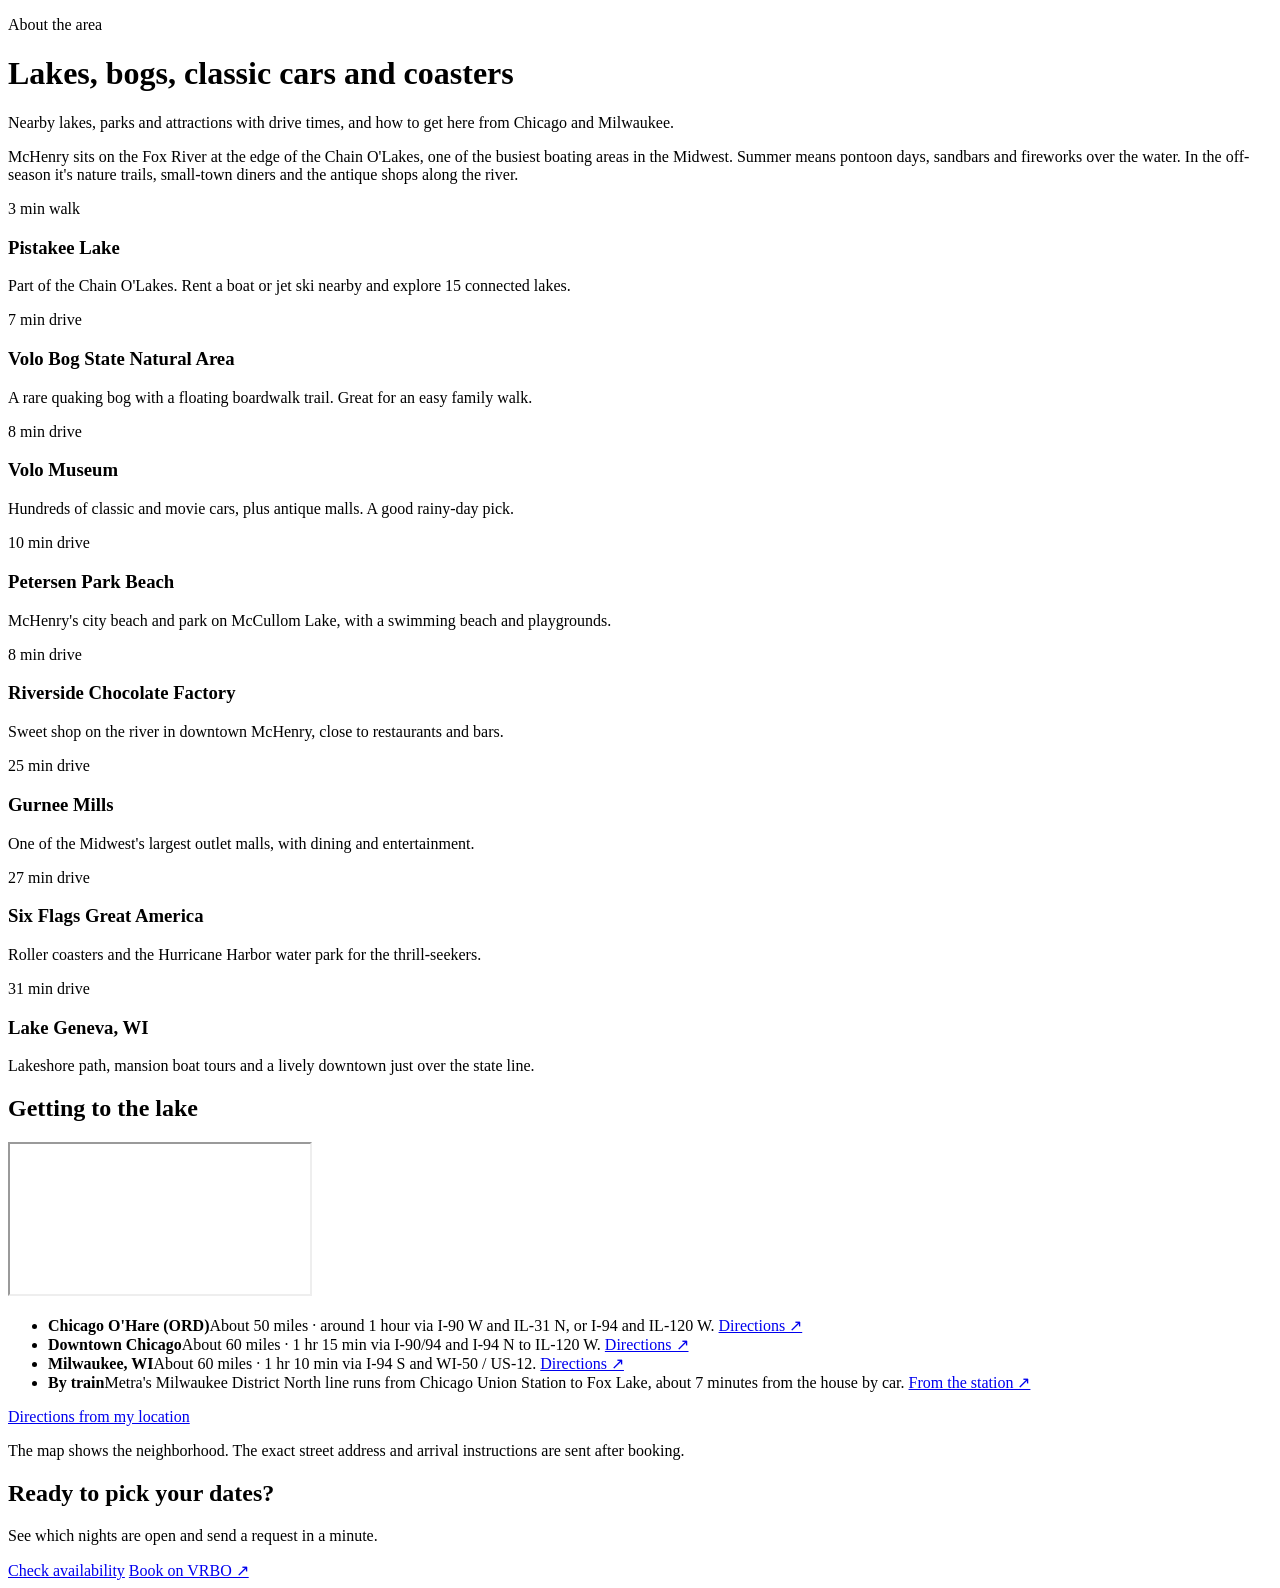
==== public/area.html @ 701bfa91 "Shorten home page, move details to their own pages, add phone hamburger menu Home now keeps the hero" ====
<!doctype html>
<html lang="en">
<head>
<meta charset="utf-8">
<meta name="viewport" content="width=device-width, initial-scale=1">
<title>Area & directions · McHenry Lakehouse</title>
<meta name="description" content="Things to do near the McHenry Lakehouse on the Chain O'Lakes, plus driving directions from O'Hare, Chicago, Milwaukee and the Fox Lake Metra station.">
<meta name="theme-color" content="#0f3b45">
<link rel="icon" href="/favicon.svg" type="image/svg+xml">
<link rel="preconnect" href="https://fonts.googleapis.com">
<link rel="preconnect" href="https://fonts.gstatic.com" crossorigin>
<link href="https://fonts.googleapis.com/css2?family=Fraunces:opsz,wght@9..144,400;9..144,600;9..144,700&family=Inter:wght@400;500;600&display=swap" rel="stylesheet">
<link rel="stylesheet" href="/styles.css?v=__V__">
</head>
<body class="subpage">
<!--#nav-->
<main id="main">
<header class="page-head">
  <div class="wrap">
    <p class="eyebrow dark">About the area</p>
    <h1>Lakes, bogs, classic cars and coasters</h1>
    <p class="lede-dark">Nearby lakes, parks and attractions with drive times, and how to get here from Chicago and Milwaukee.</p>
  </div>
</header>

<section id="area" class="section section-first">
  <div class="wrap">
        <p class="intro">McHenry sits on the Fox River at the edge of the Chain O'Lakes, one of the busiest boating areas in the Midwest. Summer means pontoon days, sandbars and fireworks over the water. In the off-season it's nature trails, small-town diners and the antique shops along the river.</p>
    <div class="area-grid">
      <article class="place"><span class="dist">3 min walk</span><h3>Pistakee Lake</h3><p>Part of the Chain O'Lakes. Rent a boat or jet ski nearby and explore 15 connected lakes.</p></article>
      <article class="place"><span class="dist">7 min drive</span><h3>Volo Bog State Natural Area</h3><p>A rare quaking bog with a floating boardwalk trail. Great for an easy family walk.</p></article>
      <article class="place"><span class="dist">8 min drive</span><h3>Volo Museum</h3><p>Hundreds of classic and movie cars, plus antique malls. A good rainy-day pick.</p></article>
      <article class="place"><span class="dist">10 min drive</span><h3>Petersen Park Beach</h3><p>McHenry's city beach and park on McCullom Lake, with a swimming beach and playgrounds.</p></article>
      <article class="place"><span class="dist">8 min drive</span><h3>Riverside Chocolate Factory</h3><p>Sweet shop on the river in downtown McHenry, close to restaurants and bars.</p></article>
      <article class="place"><span class="dist">25 min drive</span><h3>Gurnee Mills</h3><p>One of the Midwest's largest outlet malls, with dining and entertainment.</p></article>
      <article class="place"><span class="dist">27 min drive</span><h3>Six Flags Great America</h3><p>Roller coasters and the Hurricane Harbor water park for the thrill-seekers.</p></article>
      <article class="place"><span class="dist">31 min drive</span><h3>Lake Geneva, WI</h3><p>Lakeshore path, mansion boat tours and a lively downtown just over the state line.</p></article>
    </div>
  </div>
</section>

<section id="directions" class="section band">
  <div class="wrap">
  <h2>Getting to the lake</h2>
  <div class="split dir-split">
    <div class="map card">
      <iframe title="Map of the McHenry Lakehouse area" loading="lazy" referrerpolicy="no-referrer-when-downgrade"
        src="https://maps.google.com/maps?q=42.365395,-88.21609&z=13&output=embed"></iframe>
    </div>
    <div>
      <ul class="routes">
        <li><b>Chicago O'Hare (ORD)</b><span>About 50 miles · around 1 hour via I-90 W and IL-31 N, or I-94 and IL-120 W.</span>
          <a href="https://www.google.com/maps/dir/?api=1&origin=O%27Hare+International+Airport&destination=42.365395,-88.21609&travelmode=driving" target="_blank" rel="noopener">Directions ↗</a></li>
        <li><b>Downtown Chicago</b><span>About 60 miles · 1 hr 15 min via I-90/94 and I-94 N to IL-120 W.</span>
          <a href="https://www.google.com/maps/dir/?api=1&origin=Chicago,+IL&destination=42.365395,-88.21609&travelmode=driving" target="_blank" rel="noopener">Directions ↗</a></li>
        <li><b>Milwaukee, WI</b><span>About 60 miles · 1 hr 10 min via I-94 S and WI-50 / US-12.</span>
          <a href="https://www.google.com/maps/dir/?api=1&origin=Milwaukee,+WI&destination=42.365395,-88.21609&travelmode=driving" target="_blank" rel="noopener">Directions ↗</a></li>
        <li><b>By train</b><span>Metra's Milwaukee District North line runs from Chicago Union Station to Fox Lake, about 7 minutes from the house by car.</span>
          <a href="https://www.google.com/maps/dir/?api=1&origin=Fox+Lake+Metra+Station&destination=42.365395,-88.21609&travelmode=driving" target="_blank" rel="noopener">From the station ↗</a></li>
      </ul>
      <a class="btn" href="https://www.google.com/maps/dir/?api=1&destination=42.365395,-88.21609" target="_blank" rel="noopener">Directions from my location</a>
      <p class="tiny muted">The map shows the neighborhood. The exact street address and arrival instructions are sent after booking.</p>
    </div>
  </div>
</div>
</section>

<section class="cta-band">
  <div class="wrap cta-inner">
    <div><h2>Ready to pick your dates?</h2><p>See which nights are open and send a request in a minute.</p></div>
    <div class="cta-actions">
      <a class="btn btn-light" href="/#availability">Check availability</a>
      <a class="btn btn-ghost" href="https://www.vrbo.com/2934337" target="_blank" rel="noopener">Book on VRBO ↗</a>
    </div>
  </div>
</section>
</main>
<!--#footer-->
<script src="/app.js?v=__V__" defer></script>
</body>
</html>
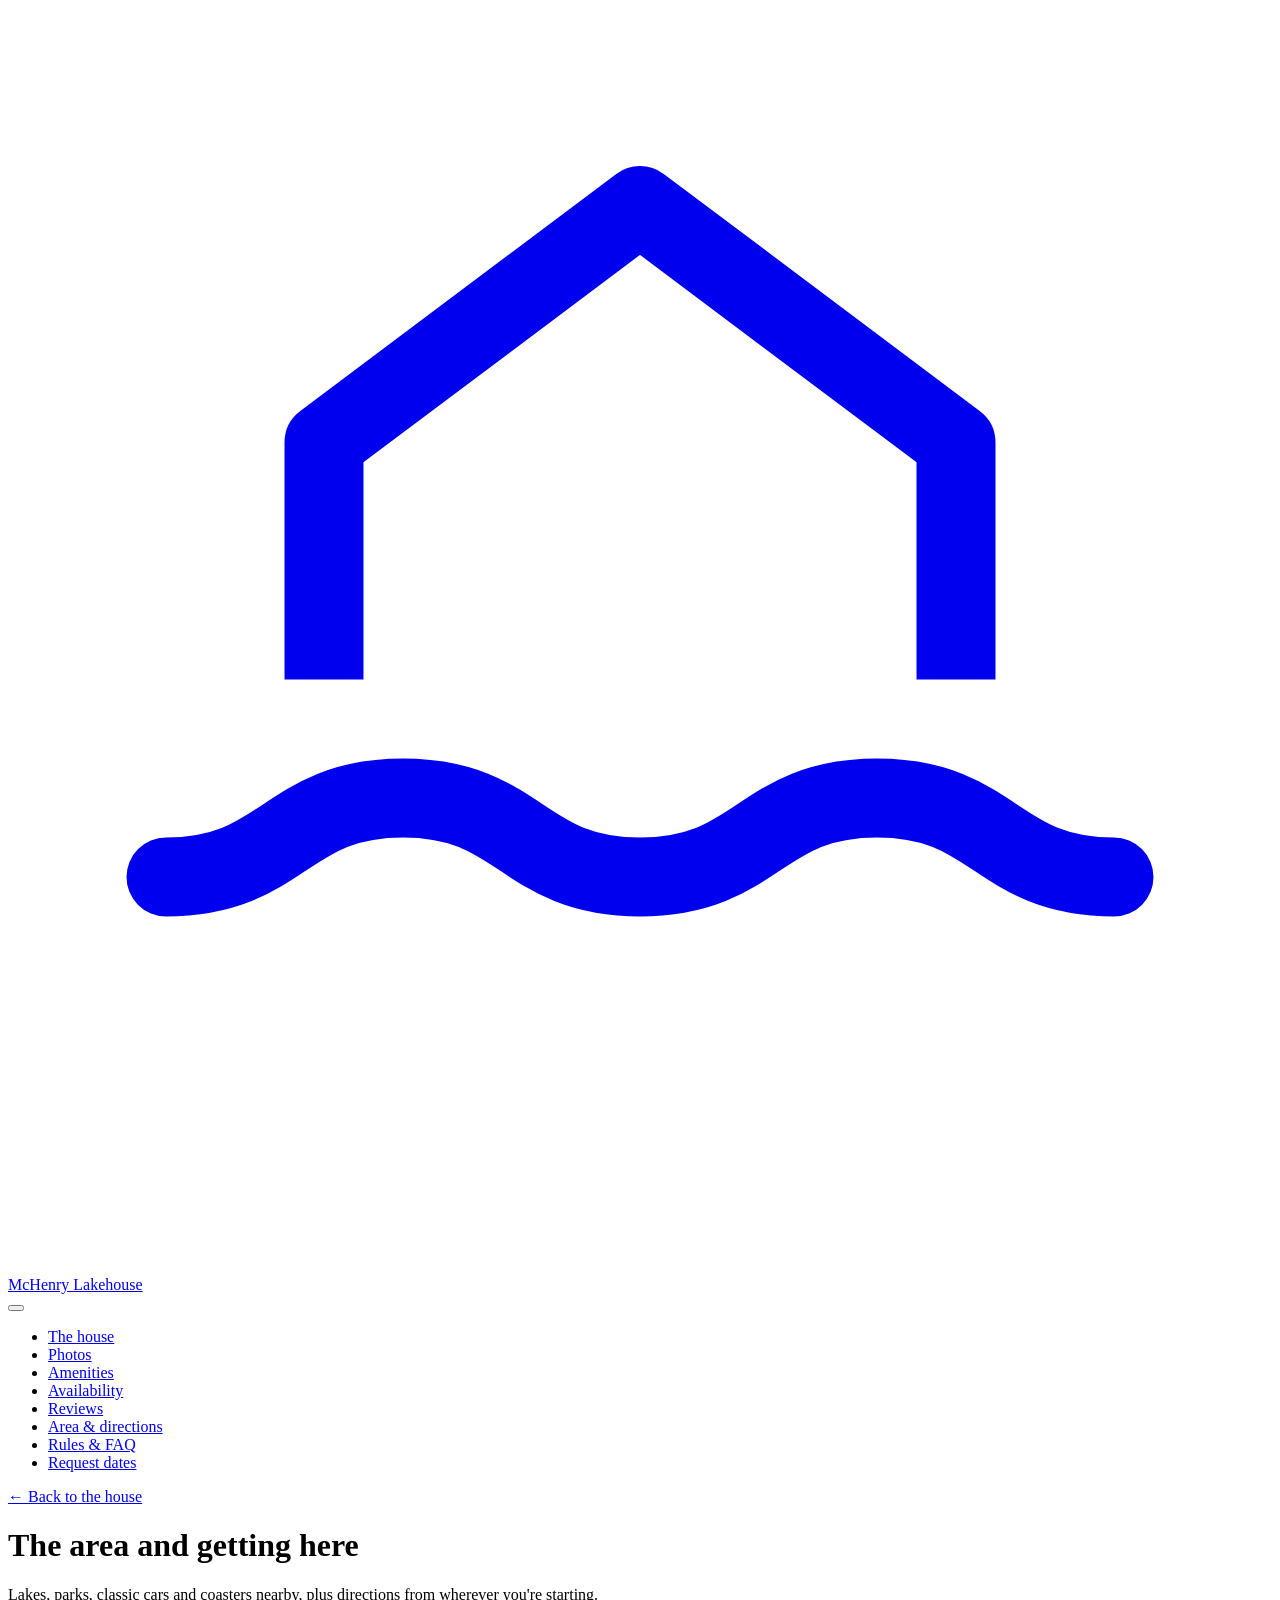
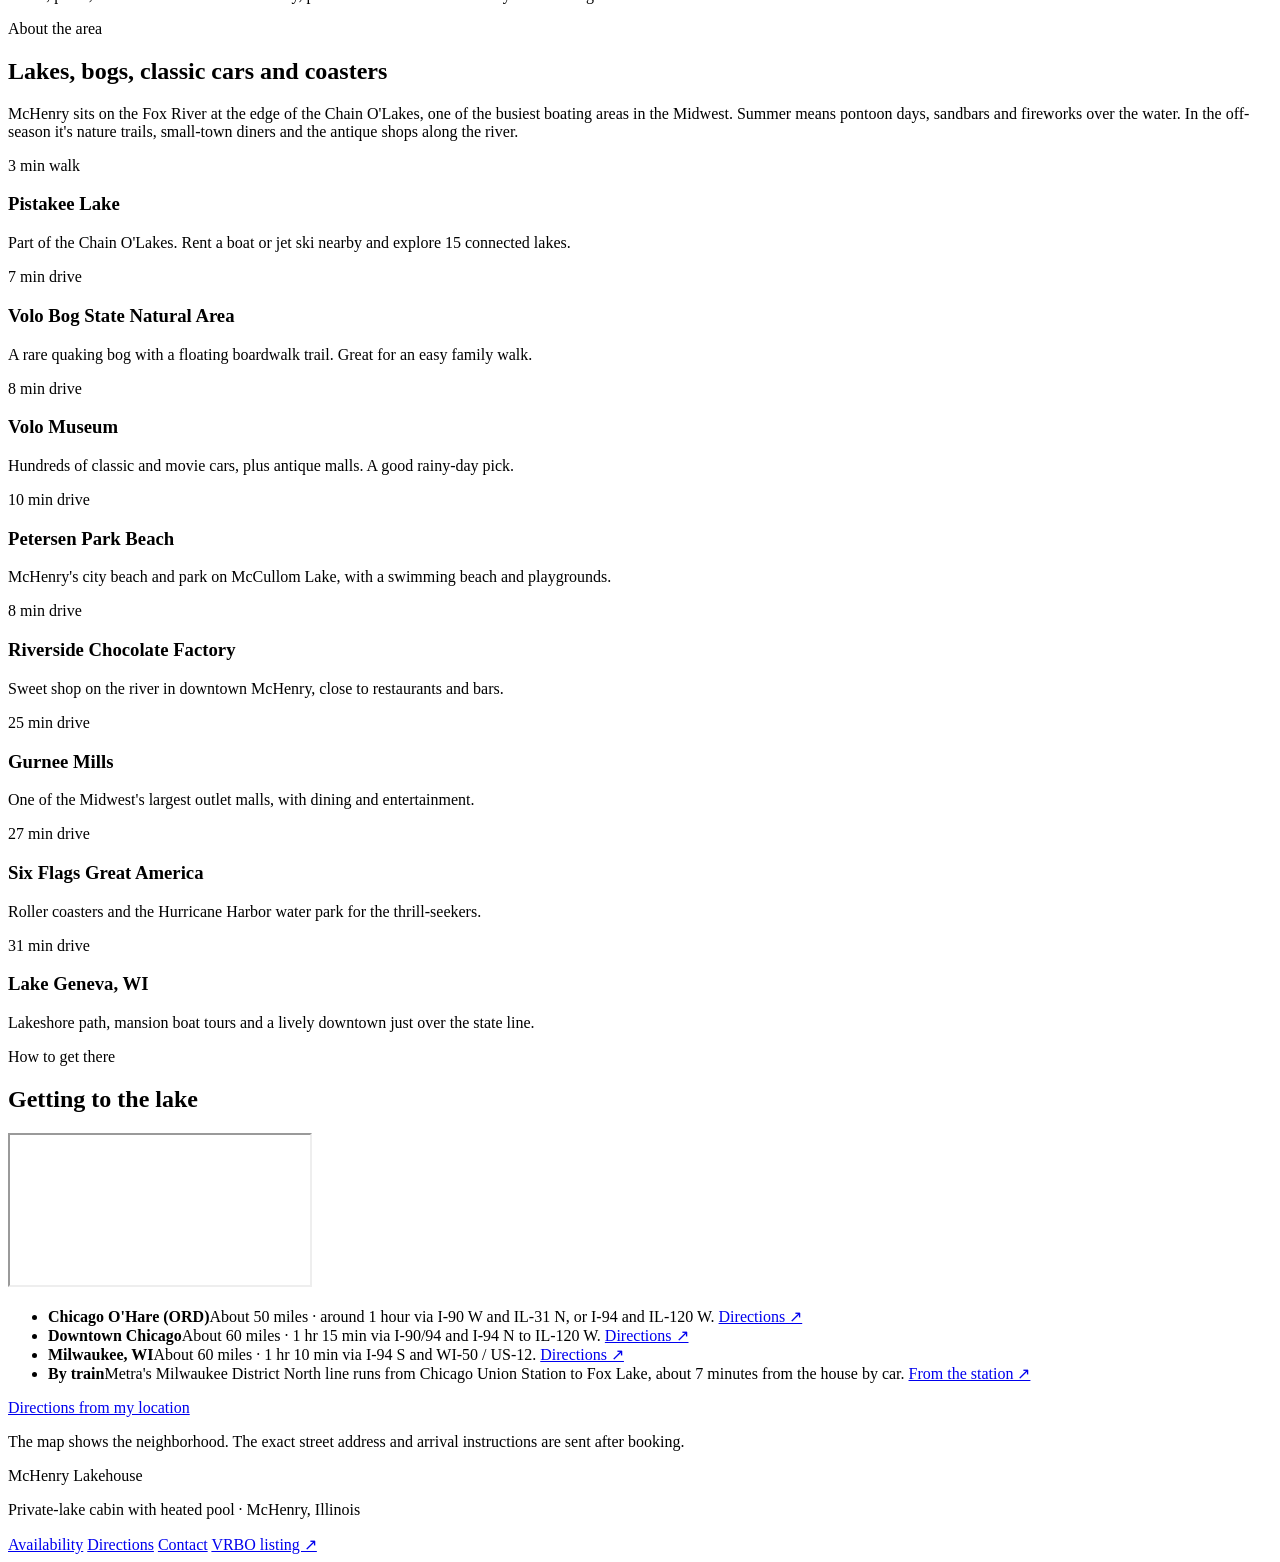
==== commit a9365156: "Shorter home page: move area, directions, rules and FAQ to their own pages; hamburger menu on phones" ====
--- a/public/area.html
+++ b/public/area.html
@@ -3,29 +3,48 @@
 <head>
 <meta charset="utf-8">
 <meta name="viewport" content="width=device-width, initial-scale=1">
-<title>Area & directions · McHenry Lakehouse</title>
-<meta name="description" content="Things to do near the McHenry Lakehouse on the Chain O'Lakes, plus driving directions from O'Hare, Chicago, Milwaukee and the Fox Lake Metra station.">
 <meta name="theme-color" content="#0f3b45">
 <link rel="icon" href="/favicon.svg" type="image/svg+xml">
 <link rel="preconnect" href="https://fonts.googleapis.com">
 <link rel="preconnect" href="https://fonts.gstatic.com" crossorigin>
 <link href="https://fonts.googleapis.com/css2?family=Fraunces:opsz,wght@9..144,400;9..144,600;9..144,700&family=Inter:wght@400;500;600&display=swap" rel="stylesheet">
 <link rel="stylesheet" href="/styles.css?v=__V__">
+<title>Area & directions · McHenry Lakehouse</title>
+<meta name="description" content="About McHenry and the Chain O'Lakes, nearby attractions with drive times, and directions to the lakehouse from Chicago, O'Hare and Milwaukee.">
 </head>
 <body class="subpage">
-<!--#nav-->
-<main id="main">
-<header class="page-head">
+
+<header class="nav solid">
+  <a class="brand" href="/" aria-label="McHenry Lakehouse home">
+    <svg viewBox="0 0 32 32" aria-hidden="true"><path d="M4 22c3 0 3-2 6-2s3 2 6 2 3-2 6-2 3 2 6 2" fill="none" stroke="currentColor" stroke-width="2" stroke-linecap="round"/><path d="M8 17V11l8-6 8 6v6" fill="none" stroke="currentColor" stroke-width="2" stroke-linejoin="round"/></svg>
+    <span>McHenry Lakehouse</span>
+  </a>
+  <nav aria-label="Main">
+    <button class="menu-btn" aria-expanded="false" aria-controls="menu" aria-label="Open menu"><span></span><span></span><span></span></button>
+    <ul id="menu">
+      <li><a href="/#stay">The house</a></li>
+      <li><a href="/photos.html">Photos</a></li>
+      <li><a href="/#amenities">Amenities</a></li>
+      <li><a href="/#availability">Availability</a></li>
+      <li><a href="/#reviews">Reviews</a></li>
+      <li><a href="/area.html">Area &amp; directions</a></li>
+      <li><a href="/info.html">Rules &amp; FAQ</a></li>
+      <li><a class="btn btn-small" href="/#inquire">Request dates</a></li>
+    </ul>
+  </nav>
+</header>
+
+<main>
+<div class="wrap page-head">
+  <p class="eyebrow dark"><a href="/">← Back to the house</a></p>
+  <h1>The area and getting here</h1>
+  <p class="muted intro">Lakes, parks, classic cars and coasters nearby, plus directions from wherever you're starting.</p>
+</div>
+<section id="area" class="section">
   <div class="wrap">
     <p class="eyebrow dark">About the area</p>
-    <h1>Lakes, bogs, classic cars and coasters</h1>
-    <p class="lede-dark">Nearby lakes, parks and attractions with drive times, and how to get here from Chicago and Milwaukee.</p>
-  </div>
-</header>
-
-<section id="area" class="section section-first">
-  <div class="wrap">
-        <p class="intro">McHenry sits on the Fox River at the edge of the Chain O'Lakes, one of the busiest boating areas in the Midwest. Summer means pontoon days, sandbars and fireworks over the water. In the off-season it's nature trails, small-town diners and the antique shops along the river.</p>
+    <h2>Lakes, bogs, classic cars and coasters</h2>
+    <p class="intro">McHenry sits on the Fox River at the edge of the Chain O'Lakes, one of the busiest boating areas in the Midwest. Summer means pontoon days, sandbars and fireworks over the water. In the off-season it's nature trails, small-town diners and the antique shops along the river.</p>
     <div class="area-grid">
       <article class="place"><span class="dist">3 min walk</span><h3>Pistakee Lake</h3><p>Part of the Chain O'Lakes. Rent a boat or jet ski nearby and explore 15 connected lakes.</p></article>
       <article class="place"><span class="dist">7 min drive</span><h3>Volo Bog State Natural Area</h3><p>A rare quaking bog with a floating boardwalk trail. Great for an easy family walk.</p></article>
@@ -38,9 +57,8 @@
     </div>
   </div>
 </section>
-
 <section id="directions" class="section band">
-  <div class="wrap">
+  <div class="wrap"><p class="eyebrow dark">How to get there</p>
   <h2>Getting to the lake</h2>
   <div class="split dir-split">
     <div class="map card">
@@ -62,20 +80,30 @@
       <p class="tiny muted">The map shows the neighborhood. The exact street address and arrival instructions are sent after booking.</p>
     </div>
   </div>
-</div>
-</section>
+</div></section>
+</main>
 
-<section class="cta-band">
-  <div class="wrap cta-inner">
-    <div><h2>Ready to pick your dates?</h2><p>See which nights are open and send a request in a minute.</p></div>
-    <div class="cta-actions">
-      <a class="btn btn-light" href="/#availability">Check availability</a>
-      <a class="btn btn-ghost" href="https://www.vrbo.com/2934337" target="_blank" rel="noopener">Book on VRBO ↗</a>
+<footer class="footer">
+  <div class="wrap foot-grid">
+    <div>
+      <p class="brand-foot">McHenry Lakehouse</p>
+      <p class="muted-light">Private-lake cabin with heated pool · McHenry, Illinois</p>
+    </div>
+    <div class="foot-links">
+      <a href="/#availability">Availability</a>
+      <a href="/area.html#directions">Directions</a>
+      <a href="/#inquire">Contact</a>
+      <a href="https://www.vrbo.com/2934337" target="_blank" rel="noopener">VRBO listing ↗</a>
     </div>
   </div>
-</section>
-</main>
-<!--#footer-->
-<script src="/app.js?v=__V__" defer></script>
+</footer>
+
+<script>
+(() => {
+  const menu = document.getElementById('menu'), btn = document.querySelector('.menu-btn');
+  btn.addEventListener('click', () => { const o = menu.classList.toggle('open'); btn.setAttribute('aria-expanded', o); });
+  document.addEventListener('click', e => { if (!e.target.closest('.nav')) { menu.classList.remove('open'); btn.setAttribute('aria-expanded', false); } });
+})();
+</script>
 </body>
 </html>
